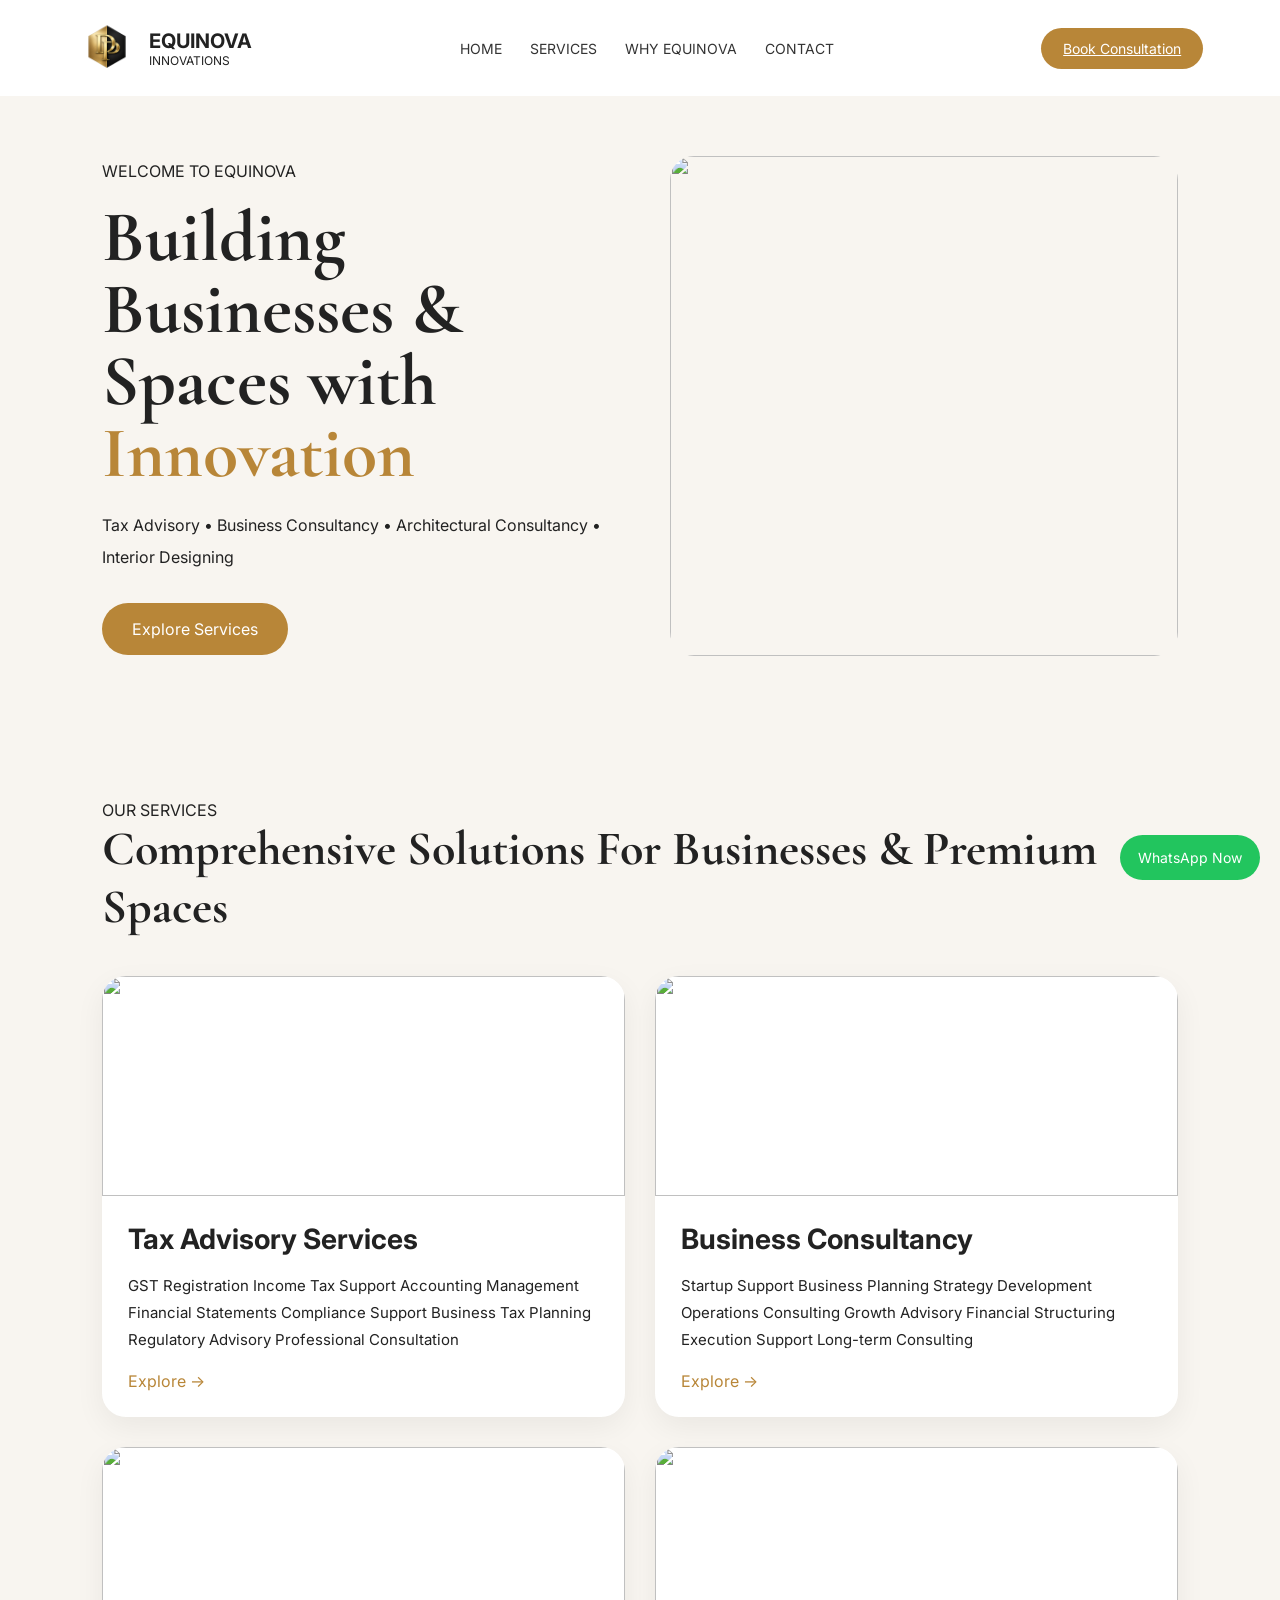
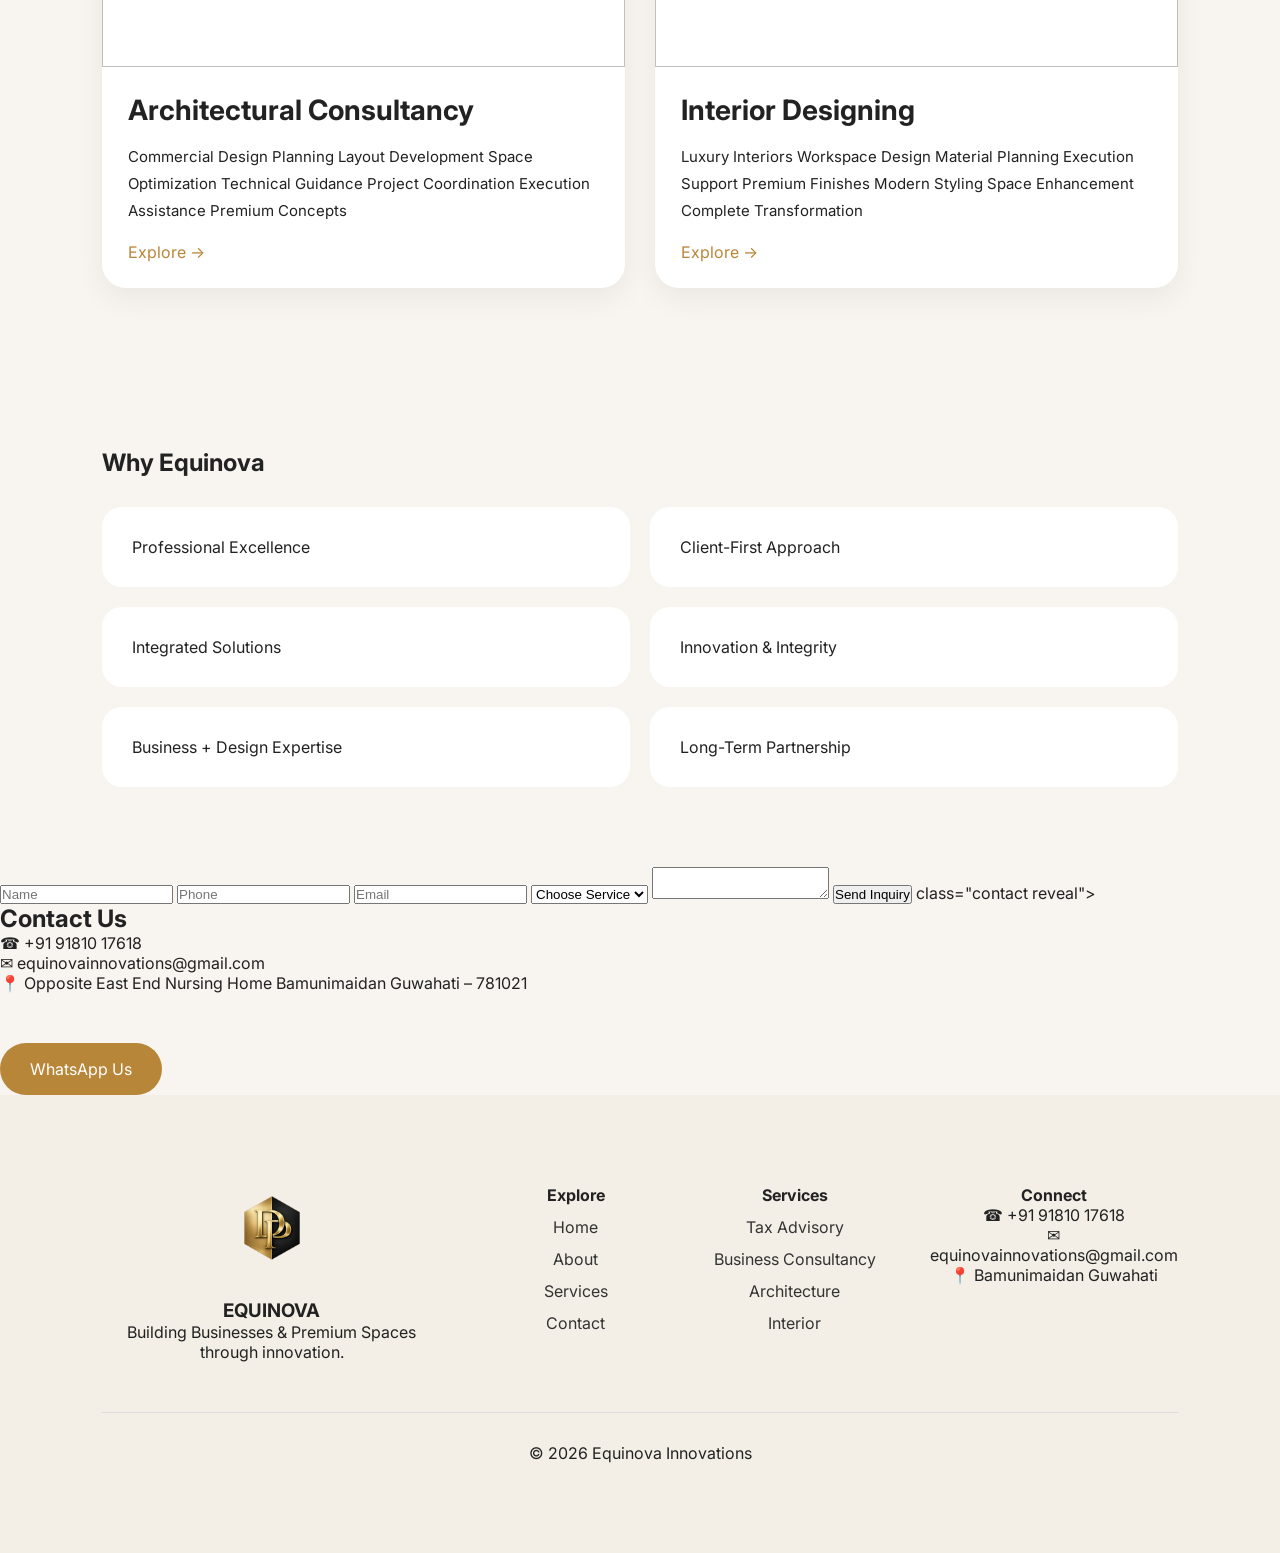
==== index.html @ a199165f "Update index.html" ====
<!DOCTYPE html>

<html lang="en">

<head>

<meta charset="UTF-8">

<meta
name="viewport"
content="width=device-width,initial-scale=1">

<title>
Equinova Innovations
</title>

<link
rel="stylesheet"
href="css/style.css">

<link
rel="stylesheet"
href="css/animations.css">

<link
href="https://fonts.googleapis.com/css2?family=Cormorant+Garamond:wght@500;700&family=Inter:wght@300;400;600&display=swap"
rel="stylesheet">

</head>

<body>



<header class="fade-down">

<div class="logo">

<img src="assets/logo.png">

<div>

<h2>

EQUINOVA

</h2>

<p>

INNOVATIONS

</p>

</div>

</div>



<nav>

<a href="#home">

HOME

</a>

<a href="#services">

SERVICES

</a>

<a href="#why">

WHY EQUINOVA

</a>

<a href="#contact">

CONTACT

</a>

</nav>



<a
href="#contact"
class="button">

Book Consultation

</a>

</header>





<section
id="home"
class="hero fade-up">

<div class="left">

<p>

WELCOME TO EQUINOVA

</p>

<h1>

Building Businesses

&

Spaces with

<span>

Innovation

</span>

</h1>


<div class="tags">

Tax Advisory •

Business Consultancy •

Architectural Consultancy •

Interior Designing

</div>



<a
href="#services"
class="hero-btn">

Explore Services

</a>

</div>




<div class="right">

<img
src=
"https://images.unsplash.com/photo-1497366754035-f200968a6e72?auto=format&fit=crop&w=1200&q=80">

</div>

</section>






<section
id="services"
class="services reveal">

<div class="title">

OUR SERVICES

</div>


<h2>

Comprehensive Solutions

For Businesses

& Premium Spaces

</h2>



<div class="grid">





<a
href="services/tax.html"
class="card">

<img
src=
"https://images.unsplash.com/photo-1554224155-6726b3ff858f?auto=format&fit=crop&w=1000&q=80">

<div class="content">

<h3>

Tax Advisory Services

</h3>

<p>

GST Registration

Income Tax Support

Accounting Management

Financial Statements

Compliance Support

Business Tax Planning

Regulatory Advisory

Professional Consultation

</p>

<span>

Explore →

</span>

</div>

</a>






<a
href="services/business.html"
class="card">

<img
src=
"https://images.unsplash.com/photo-1552664730-d307ca884978?auto=format&fit=crop&w=1000&q=80">

<div class="content">

<h3>

Business Consultancy

</h3>

<p>

Startup Support

Business Planning

Strategy Development

Operations Consulting

Growth Advisory

Financial Structuring

Execution Support

Long-term Consulting

</p>

<span>

Explore →

</span>

</div>

</a>






<a
href="services/architecture.html"
class="card">

<img
src=
"https://images.unsplash.com/photo-1511818966892-d7d671e672a2?auto=format&fit=crop&w=1000&q=80">

<div class="content">

<h3>

Architectural Consultancy

</h3>

<p>

Commercial Design

Planning

Layout Development

Space Optimization

Technical Guidance

Project Coordination

Execution Assistance

Premium Concepts

</p>

<span>

Explore →

</span>

</div>

</a>






<a
href="services/interior.html"
class="card">

<img
src=
"https://images.unsplash.com/photo-1505693416388-ac5ce068fe85?auto=format&fit=crop&w=1000&q=80">

<div class="content">

<h3>

Interior Designing

</h3>

<p>

Luxury Interiors

Workspace Design

Material Planning

Execution Support

Premium Finishes

Modern Styling

Space Enhancement

Complete Transformation

</p>

<span>

Explore →

</span>

</div>

</a>



</div>

</section>







<section
id="why"
class="why reveal">

<h2>

Why Equinova

</h2>


<div class="features">

<div>

Professional Excellence

</div>

<div>

Client-First Approach

</div>

<div>

Integrated Solutions

</div>

<div>

Innovation & Integrity

</div>

<div>

Business + Design Expertise

</div>

<div>

Long-Term Partnership

</div>

</div>

</section>








<section
id="contact"
  <form class="contact-form">

<input
placeholder="Name">

<input
placeholder="Phone">

<input
placeholder="Email">

<select>

<option>

Choose Service

</option>

<option>

Tax

</option>

<option>

Business

</option>

<option>

Architecture

</option>

<option>

Interior

</option>

</select>

<textarea
placeholder="Message">

</textarea>

<button>

Send Inquiry

</button>

</form>
class="contact reveal">

<h2>

Contact Us

</h2>


<p>

☎ +91 91810 17618

</p>

<p>

✉ equinovainnovations@gmail.com

</p>

<p>

📍 Opposite East End Nursing Home

Bamunimaidan

Guwahati – 781021

</p>


<br>


<a
href=
"https://wa.me/919181017618"
class="hero-btn">

WhatsApp Us

</a>

</section>







<a
href=
"https://wa.me/919181017618"

target="_blank"

class="whatsapp">

WhatsApp Now

</a>






<footer class="premium-footer">

<div class="footer-grid">

<div>

<img
src="assets/logo.png"
class="footer-logo">

<h3>

EQUINOVA

</h3>

<p>

Building Businesses &
Premium Spaces
through innovation.

</p>

</div>



<div>

<h4>

Explore

</h4>

<a href="index.html">

Home

</a>

<a href="about.html">

About

</a>

<a href="#services">

Services

</a>

<a href="#contact">

Contact

</a>

</div>



<div>

<h4>

Services

</h4>

<a href="services/tax.html">

Tax Advisory

</a>

<a href="services/business.html">

Business Consultancy

</a>

<a href="services/architecture.html">

Architecture

</a>

<a href="services/interior.html">

Interior

</a>

</div>



<div>

<h4>

Connect

</h4>

<p>

☎ +91 91810 17618

</p>

<p>

✉ equinovainnovations@gmail.com

</p>

<p>

📍 Bamunimaidan

Guwahati

</p>

</div>

</div>


<div class="copy">

© 2026 Equinova Innovations

</div>

</footer>



</body>

</html>
---- css/style.css ----
*{
margin:0;
padding:0;
box-sizing:border-box;
}

html{
scroll-behavior:smooth;
}

body{
font-family:Inter,sans-serif;
background:#f8f5f0;
color:#222;
overflow-x:hidden;
}



/* HEADER */

header{

display:flex;

justify-content:space-between;

align-items:center;

padding:18px 6%;

background:white;

position:sticky;

top:0;

z-index:999;

flex-wrap:wrap;

}


.logo{

display:flex;

align-items:center;

gap:12px;

}


.logo img{

width:60px;

height:60px;

object-fit:contain;

}


.logo h2{

font-size:20px;

}

.logo p{

font-size:12px;

}


nav{

display:flex;

gap:28px;

align-items:center;

flex-wrap:wrap;

}


nav a{

text-decoration:none;

color:#333;

font-size:14px;

}


.button{

padding:12px 22px;

border-radius:40px;

background:#b88638;

color:white;

font-size:14px;

}



/* HERO */

.hero{

display:grid;

grid-template-columns:
1fr 1fr;

gap:60px;

padding:60px 8%;

align-items:center;

}


.left h1{

font-family:
Cormorant Garamond;

font-size:72px;

line-height:1;

margin:20px 0;

}


.left span{

color:#b88638;

}


.tags{

line-height:2;

}


.hero-btn{

display:inline-block;

margin-top:30px;

padding:16px 30px;

background:#b88638;

color:white;

border-radius:40px;

text-decoration:none;

}


.right img{

width:100%;

height:500px;

object-fit:cover;

border-radius:24px;

}



/* SERVICES */

.services{

padding:80px 8%;

}


.services h2{

font-size:48px;

margin-bottom:40px;

font-family:
Cormorant Garamond;

}


.grid{

display:grid;

grid-template-columns:
repeat(2,1fr);

gap:30px;

}


.card{

background:white;

border-radius:24px;

overflow:hidden;

text-decoration:none;

color:#222;

box-shadow:
0 10px 30px
rgba(0,0,0,.06);

transition:.3s;

}


.card:hover{

transform:
translateY(-6px);

}


.card img{

width:100%;

height:220px;

object-fit:cover;

display:block;

}


.content{

padding:26px;

}


.content h3{

font-size:28px;

margin-bottom:16px;

}


.content p{

line-height:1.8;

font-size:15px;

}


.content span{

display:block;

margin-top:18px;

color:#b88638;

}



/* WHY */

.why{

padding:80px 8%;

}


.features{

display:grid;

grid-template-columns:
repeat(2,1fr);

gap:20px;

margin-top:30px;

}


.features div{

padding:30px;

background:white;

border-radius:20px;

}



/* CONTACT */

.contact{

padding:80px 8%;

text-align:center;

}


.contact h2{

margin-bottom:20px;

font-size:44px;

}


.contact p{

margin-top:14px;

}



/* WHATSAPP */

.whatsapp{

position:fixed;

right:20px;

bottom:20px;

background:#22c55e;

color:white;

padding:14px 18px;

border-radius:999px;

text-decoration:none;

font-size:14px;

z-index:999;

}



/* FOOTER */

footer{

padding:40px;

text-align:center;

}



/* MOBILE */

@media (max-width:900px){

header{

flex-direction:column;

gap:18px;

padding:20px;

}


nav{

justify-content:center;

gap:18px;

}


.hero{

grid-template-columns:1fr;

padding:40px 22px;

}


.left{

order:2;

text-align:center;

}


.right{

order:1;

}


.left h1{

font-size:48px;

}


.tags{

font-size:14px;

}


.right img{

height:260px;

border-radius:18px;

}


.services{

padding:60px 22px;

}


.services h2{

font-size:40px;

}


.grid{

grid-template-columns:1fr;

gap:22px;

}


.card img{

height:210px;

}


.content{

padding:22px;

}


.content h3{

font-size:24px;

}


.features{

grid-template-columns:1fr;

}


.contact{

padding:60px 22px;

}


.contact h2{

font-size:36px;

}


.whatsapp{

right:15px;

bottom:15px;

padding:12px 16px;

font-size:13px;

}

}



@media(max-width:480px){

.left h1{

font-size:40px;

}

.logo img{

width:52px;

height:52px;

}

nav{

font-size:12px;

gap:12px;

}

.button{

width:100%;

text-align:center;

}

}

/* FOOTER */

.premium-footer{

padding:90px 8%;

background:#f3eee6;

}

.footer-grid{

display:grid;

grid-template-columns:
2fr 1fr 1fr 1fr;

gap:50px;

}

.footer-grid a{

display:block;

margin:12px 0;

color:#333;

text-decoration:none;

}

.footer-logo{

width:90px;

margin-bottom:20px;

}

.copy{

margin-top:50px;

padding-top:30px;

border-top:
1px solid #ddd;

text-align:center;

}



@media(max-width:900px){

.footer-grid{

grid-template-columns:1fr;

}

}
---- css/animations.css ----
/* HERO FLOAT */

@keyframes float{

0%{
transform:
translateY(0);
}

50%{
transform:
translateY(-10px);
}

100%{
transform:
translateY(0);
}

}



/* FADE DOWN */

@keyframes fadeDown{

from{

opacity:0;

transform:
translateY(-30px);

}

to{

opacity:1;

transform:
none;

}

}


.fade-down{

animation:
fadeDown .8s ease;

}



/* FADE UP */

@keyframes fadeUp{

from{

opacity:0;

transform:
translateY(50px);

}

to{

opacity:1;

transform:
none;

}

}


.fade-up{

animation:
fadeUp 1s ease;

}



/* IMAGE MOTION */

.right img{

animation:
float 6s ease infinite;

}



/* SERVICE CARD */

.card{

transition:
.45s;

}


.card:hover{

transform:
translateY(-10px);

box-shadow:
0 25px 60px
rgba(0,0,0,.12);

}



/* BUTTON */

.button,
.hero-btn{

transition:
.35s;

}


.button:hover,
.hero-btn:hover{

transform:
translateY(-3px);

}



/* REVEAL */

.reveal{

opacity:0;

transform:
translateY(60px);

animation:
show 1s forwards;

}


@keyframes show{

to{

opacity:1;

transform:none;

}

}



/* WHATSAPP */

.whatsapp{

animation:
pulse 2s infinite;

}


@keyframes pulse{

0%{

box-shadow:
0 0 0 0
rgba(34,197,94,.6);

}

70%{

box-shadow:
0 0 0 20px
rgba(34,197,94,0);

}

100%{

box-shadow:
0 0 0 0
rgba(34,197,94,0);

}

}



/* FEATURE BOX */

.features div{

transition:.4s;

}


.features div:hover{

transform:
translateY(-8px);

}



/* MOBILE */

@media(max-width:900px){

.right img{

animation:none;

}

}
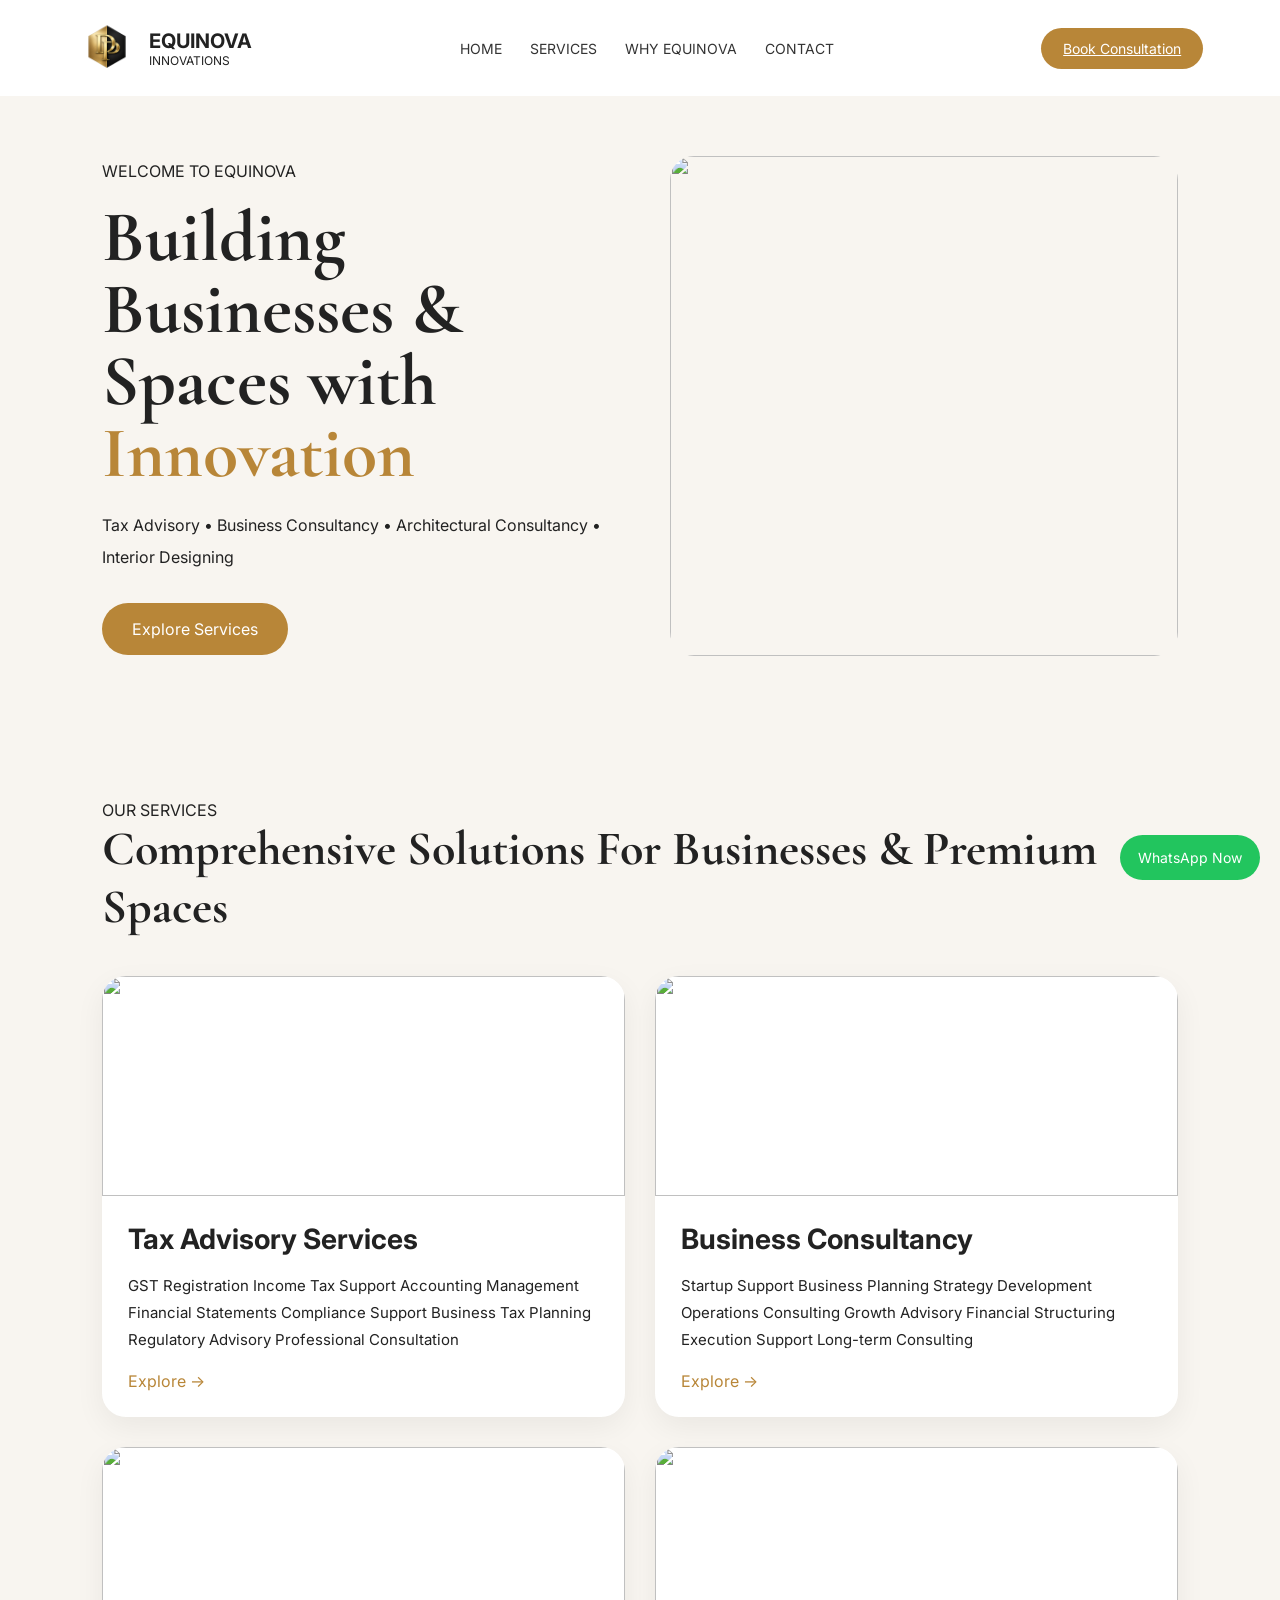
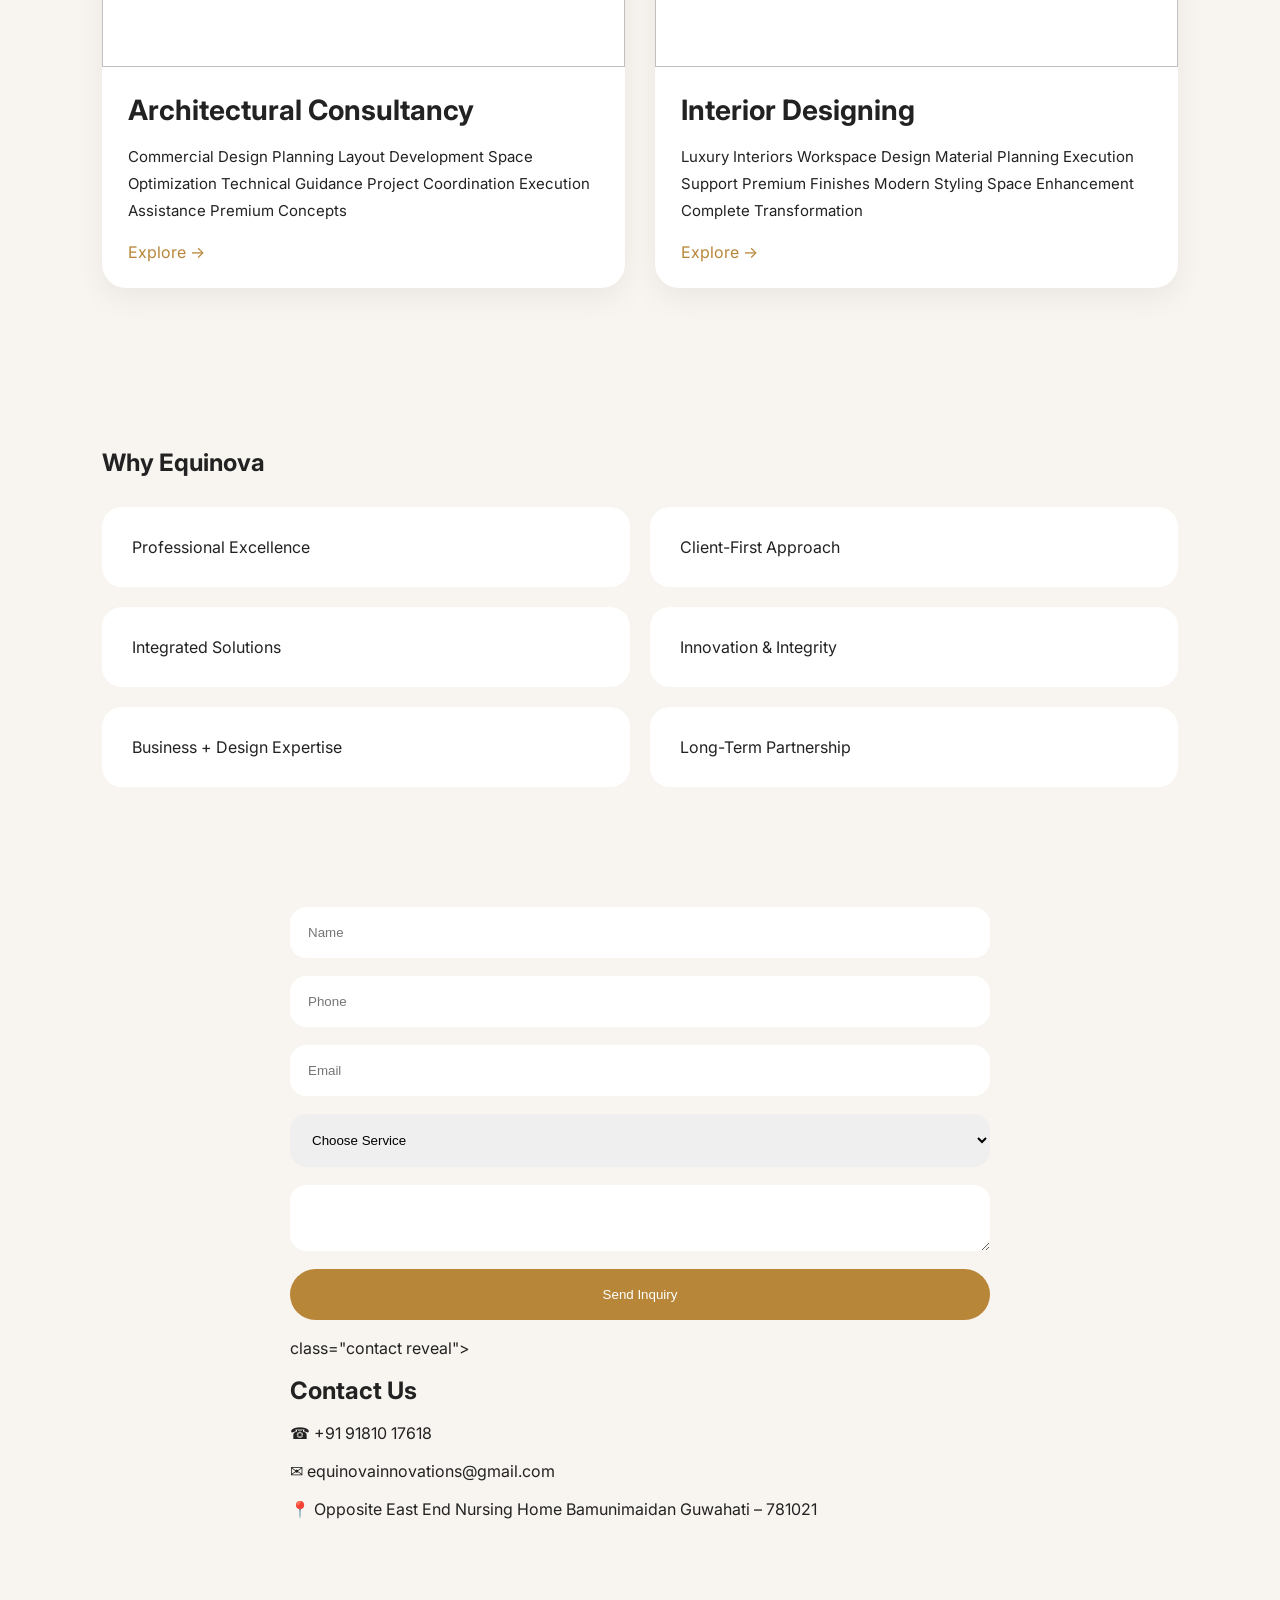
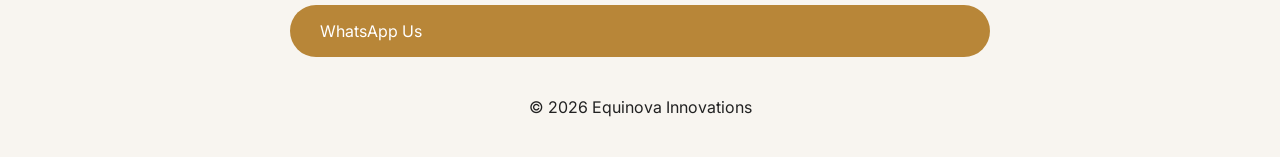
==== commit 606dc66e: "Update index.html" ====
--- a/index.html
+++ b/index.html
@@ -600,150 +600,13 @@
 
 
 
-
-<footer class="premium-footer">
-
-<div class="footer-grid">
-
-<div>
-
-<img
-src="assets/logo.png"
-class="footer-logo">
-
-<h3>
-
-EQUINOVA
-
-</h3>
-
-<p>
-
-Building Businesses &
-Premium Spaces
-through innovation.
-
-</p>
-
-</div>
-
-
-
-<div>
-
-<h4>
-
-Explore
-
-</h4>
-
-<a href="index.html">
-
-Home
-
-</a>
-
-<a href="about.html">
-
-About
-
-</a>
-
-<a href="#services">
-
-Services
-
-</a>
-
-<a href="#contact">
-
-Contact
-
-</a>
-
-</div>
-
-
-
-<div>
-
-<h4>
-
-Services
-
-</h4>
-
-<a href="services/tax.html">
-
-Tax Advisory
-
-</a>
-
-<a href="services/business.html">
-
-Business Consultancy
-
-</a>
-
-<a href="services/architecture.html">
-
-Architecture
-
-</a>
-
-<a href="services/interior.html">
-
-Interior
-
-</a>
-
-</div>
-
-
-
-<div>
-
-<h4>
-
-Connect
-
-</h4>
-
-<p>
-
-☎ +91 91810 17618
-
-</p>
-
-<p>
-
-✉ equinovainnovations@gmail.com
-
-</p>
-
-<p>
-
-📍 Bamunimaidan
-
-Guwahati
-
-</p>
-
-</div>
-
-</div>
-
-
-<div class="copy">
+<footer>
 
 © 2026 Equinova Innovations
 
-</div>
-
 </footer>
 
 
-
 </body>
 
 </html>
--- a/css/style.css
+++ b/css/style.css
@@ -663,3 +663,42 @@
 }
 
 }
+.contact-form{
+
+max-width:700px;
+
+margin:auto;
+
+display:grid;
+
+gap:18px;
+
+margin-top:40px;
+
+}
+
+.contact-form input,
+.contact-form select,
+.contact-form textarea{
+
+padding:18px;
+
+border:none;
+
+border-radius:16px;
+
+}
+
+.contact-form button{
+
+padding:18px;
+
+background:#b88638;
+
+color:white;
+
+border:none;
+
+border-radius:40px;
+
+}
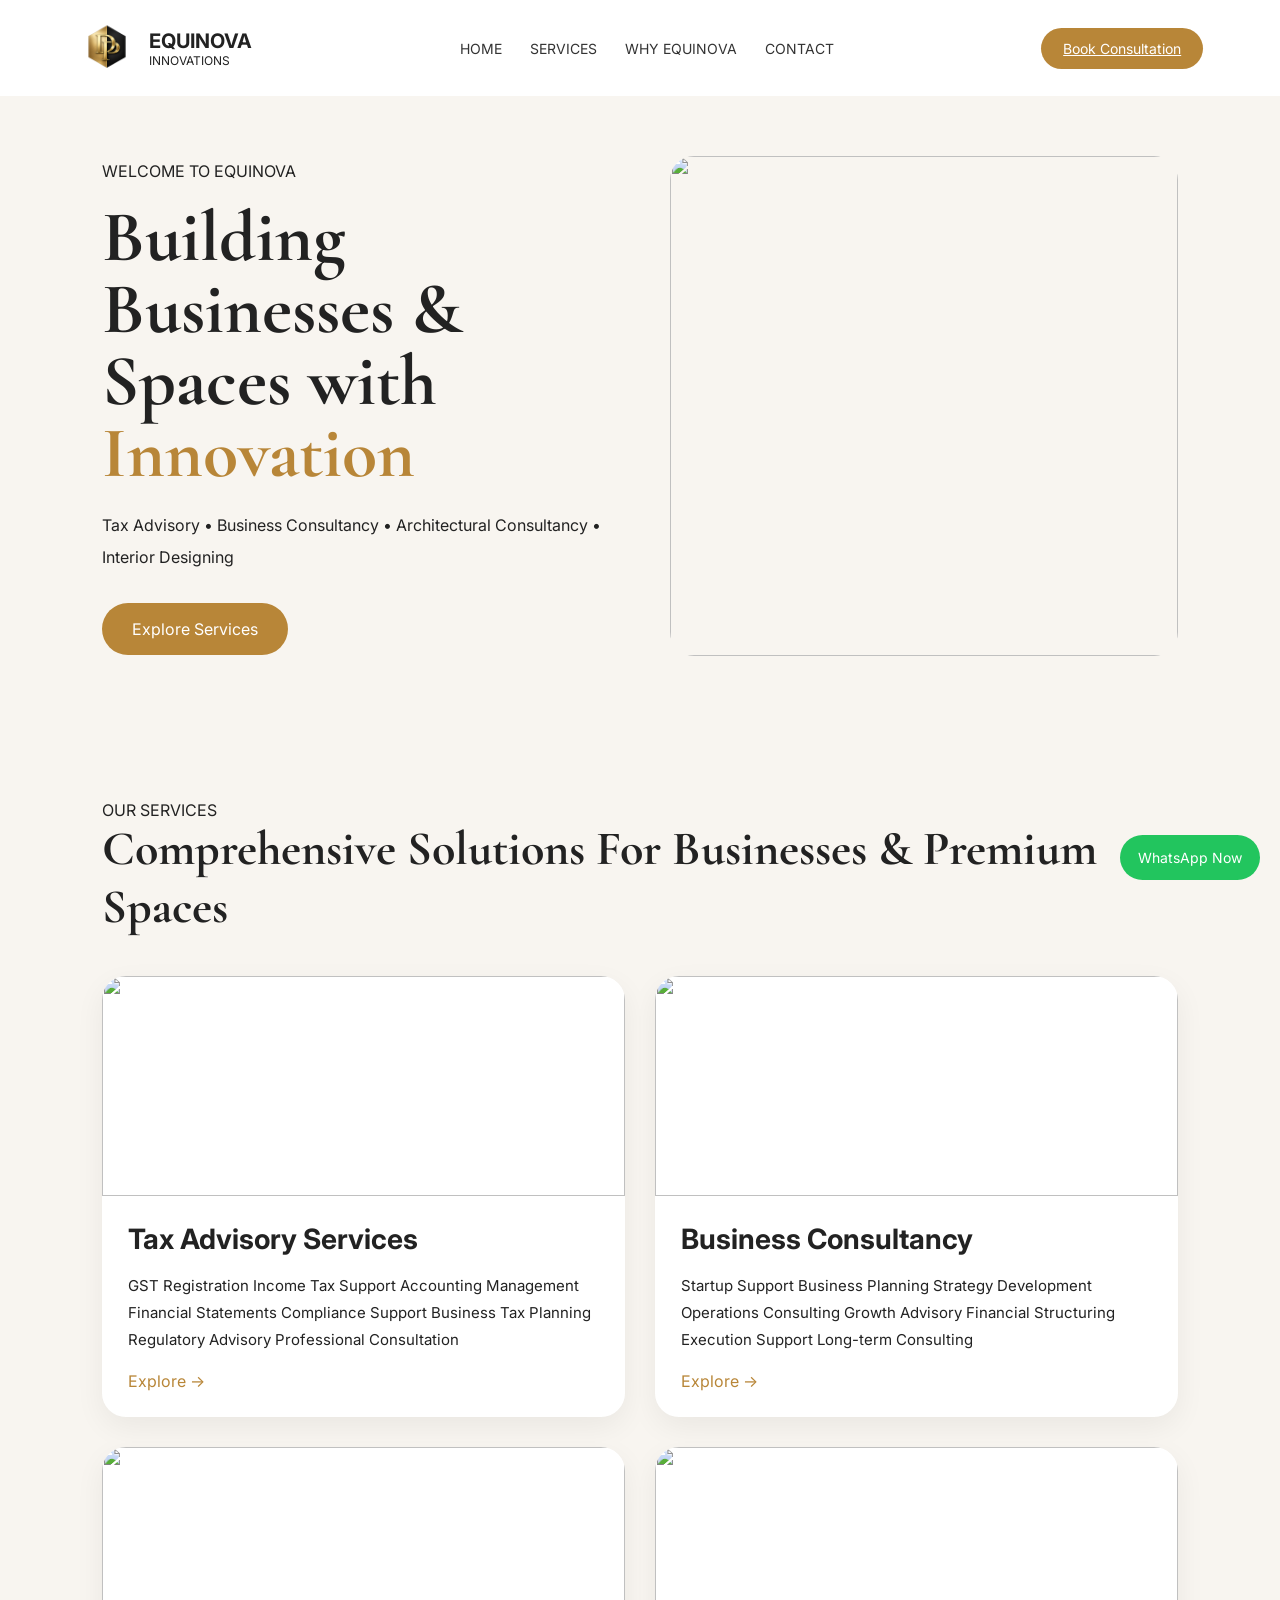
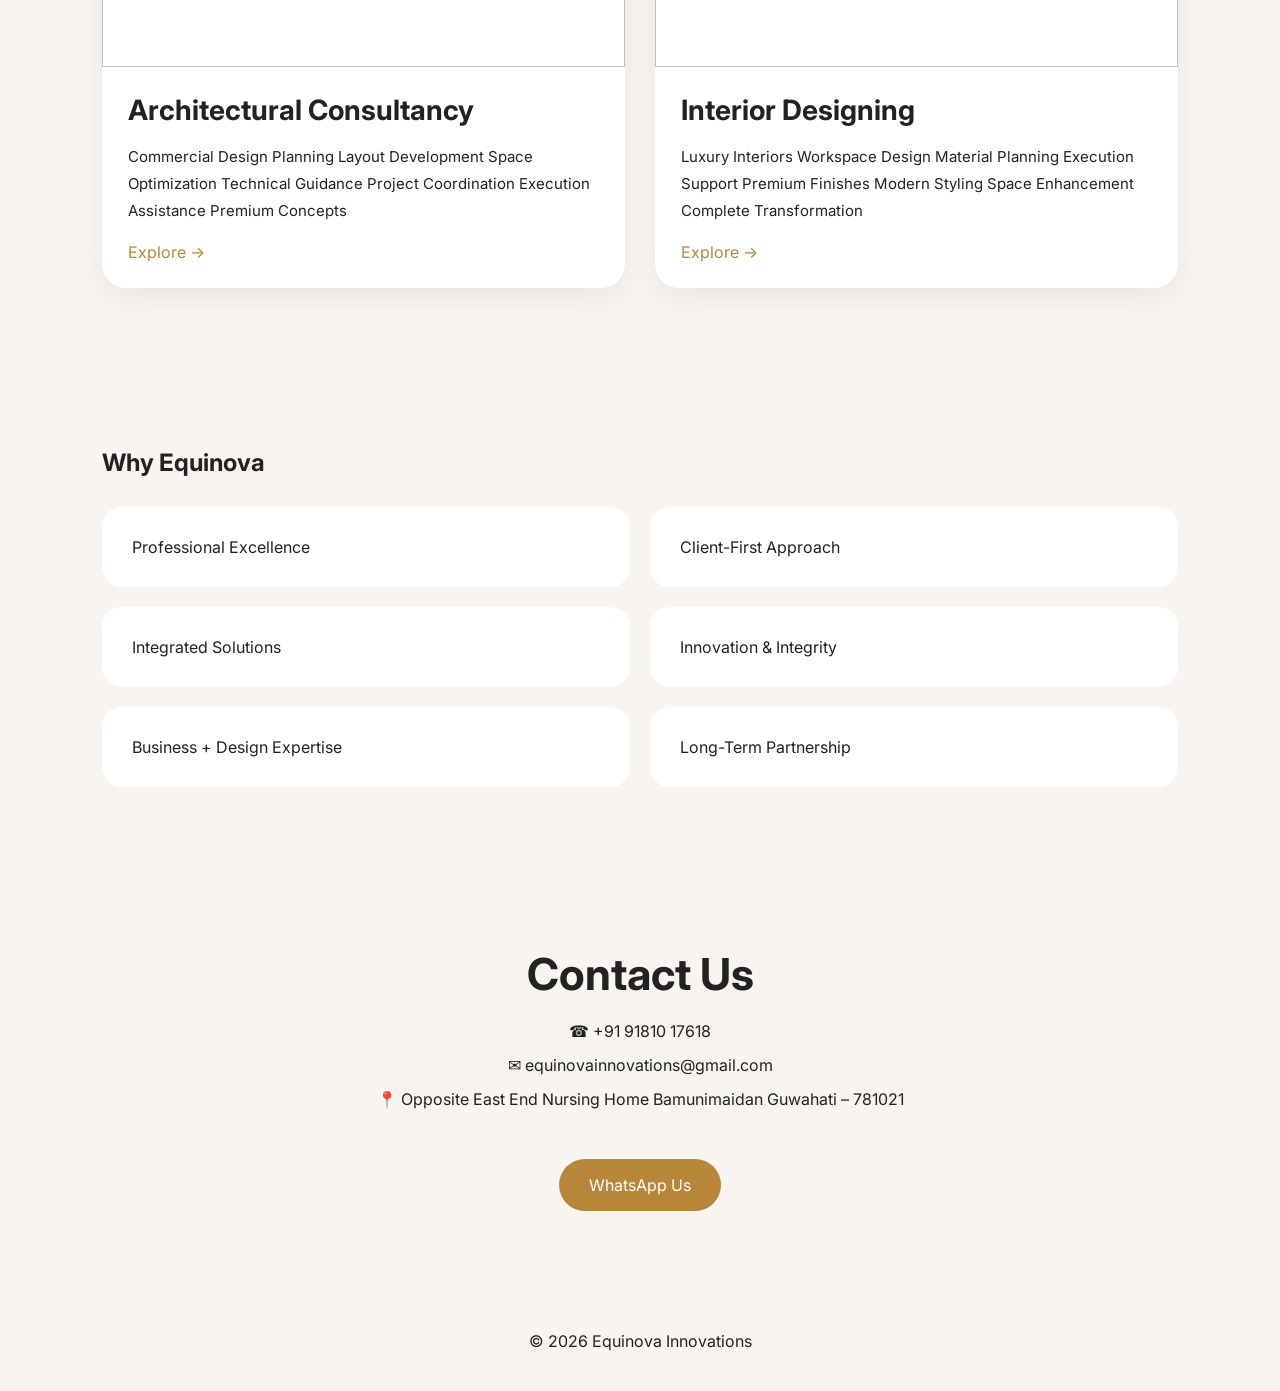
==== commit cadb66ad: "Update index.html" ====
--- a/index.html
+++ b/index.html
@@ -473,66 +473,7 @@
 
 
 
-<section
-id="contact"
-  <form class="contact-form">
-
-<input
-placeholder="Name">
-
-<input
-placeholder="Phone">
-
-<input
-placeholder="Email">
-
-<select>
-
-<option>
-
-Choose Service
-
-</option>
-
-<option>
-
-Tax
-
-</option>
-
-<option>
-
-Business
-
-</option>
-
-<option>
-
-Architecture
-
-</option>
-
-<option>
-
-Interior
-
-</option>
-
-</select>
-
-<textarea
-placeholder="Message">
-
-</textarea>
-
-<button>
-
-Send Inquiry
-
-</button>
-
-</form>
-class="contact reveal">
+<section id="contact" class="contact reveal">
 
 <h2>
 
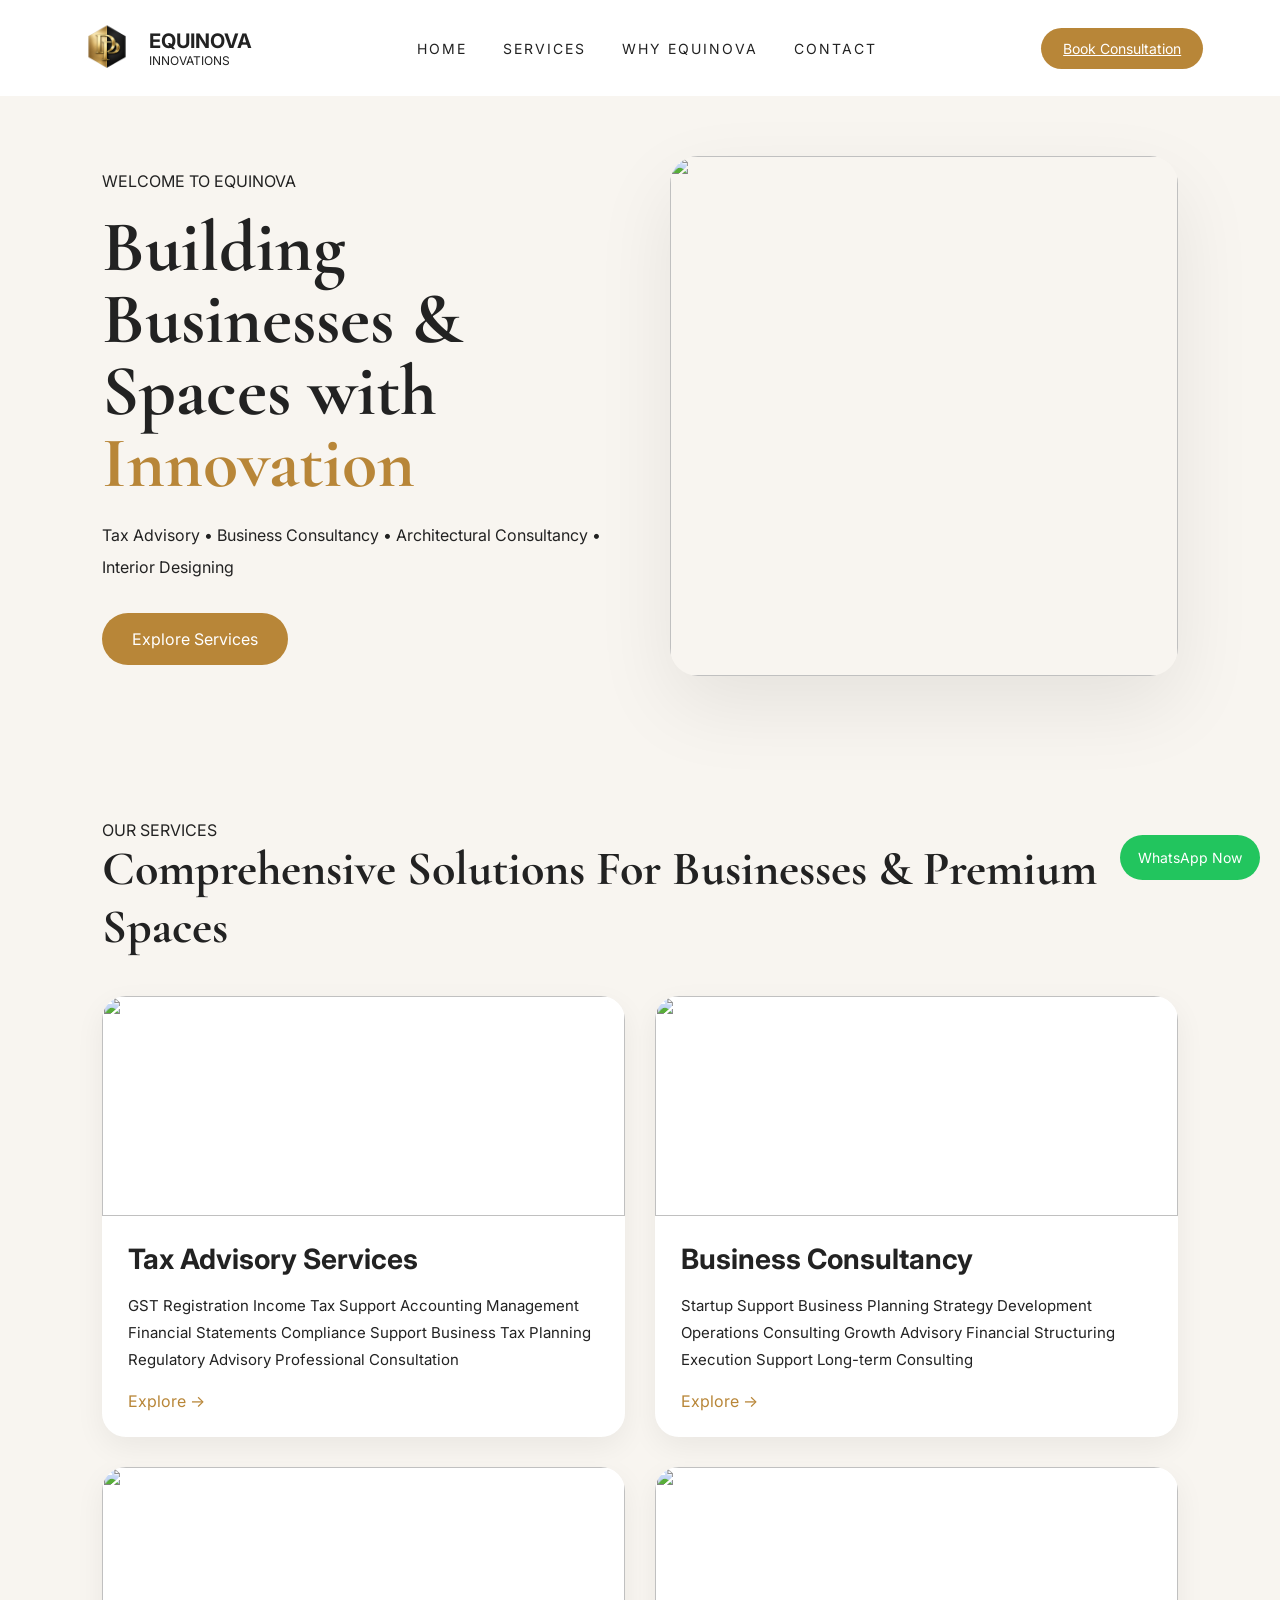
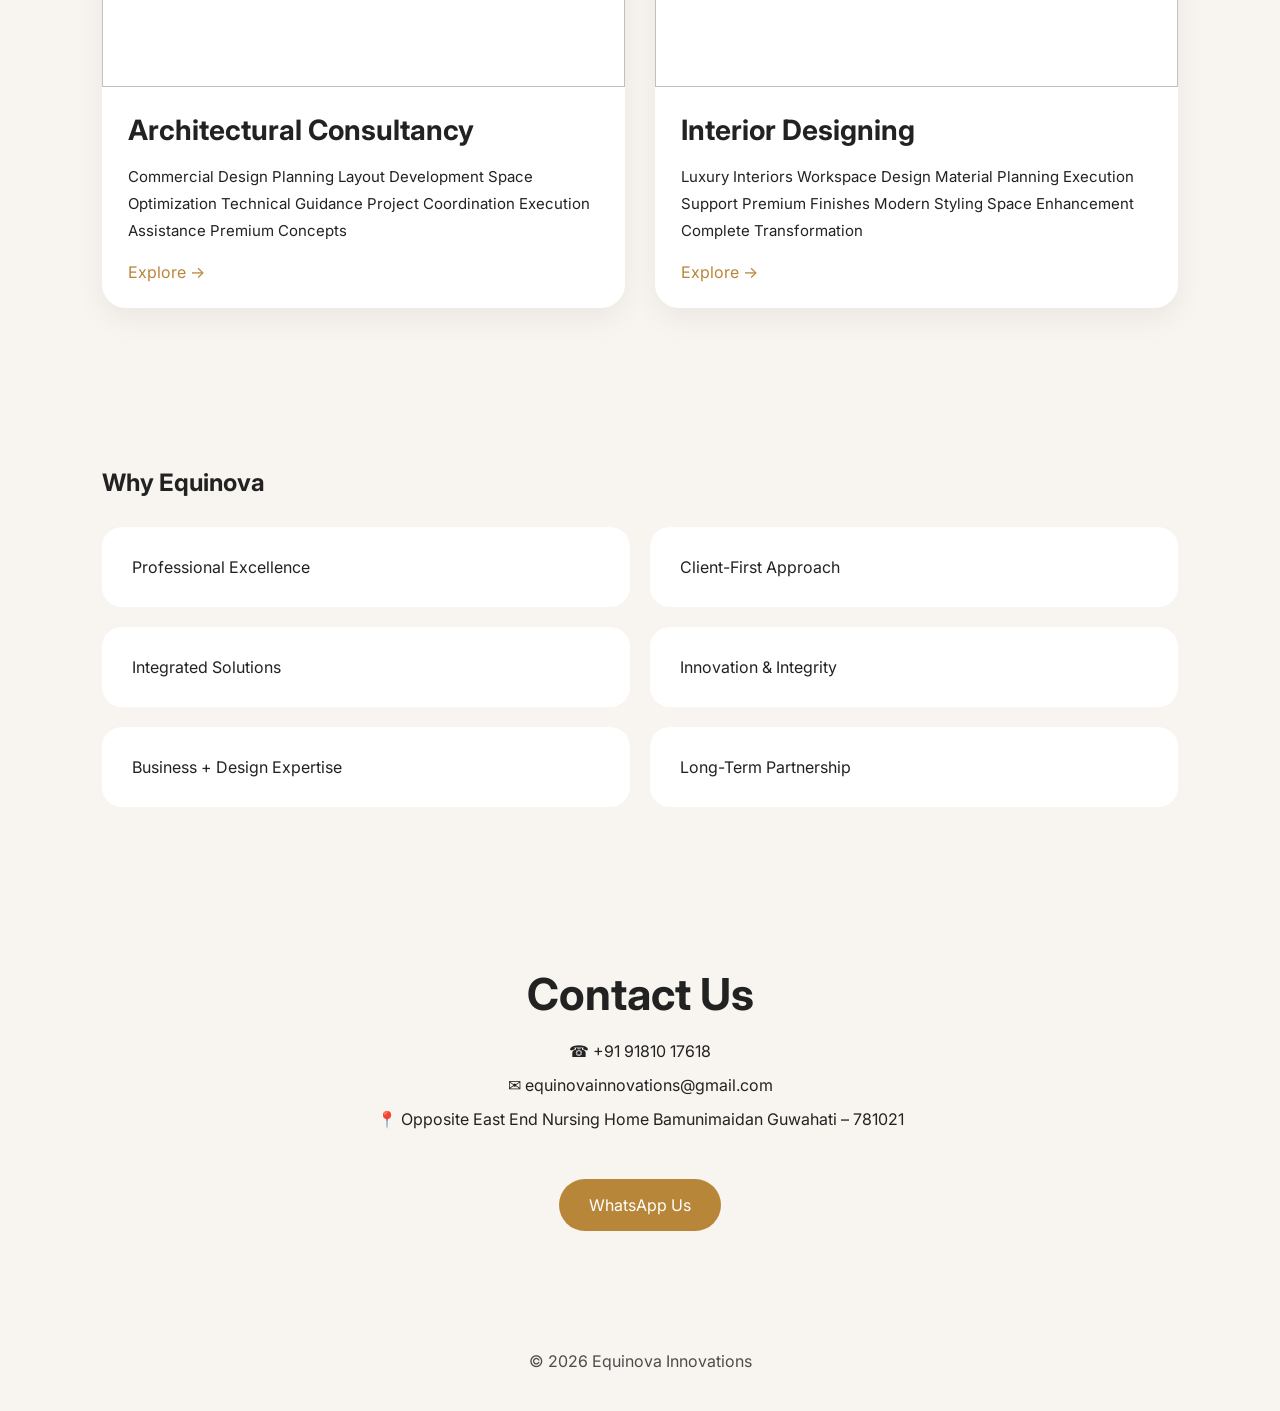
==== commit 4ad0c470: "Update index.html" ====
--- a/index.html
+++ b/index.html
@@ -58,34 +58,25 @@
 
 
 
-<nav>
+<nav class="premium-nav">
 
 <a href="#home">
-
-HOME
-
+<span>HOME</span>
 </a>
 
 <a href="#services">
-
-SERVICES
-
+<span>SERVICES</span>
 </a>
 
 <a href="#why">
-
-WHY EQUINOVA
-
+<span>WHY EQUINOVA</span>
 </a>
 
 <a href="#contact">
-
-CONTACT
-
+<span>CONTACT</span>
 </a>
 
 </nav>
-
 
 
 <a
@@ -548,6 +539,8 @@
 </footer>
 
 
+<script src="app.js"></script>
+
 </body>
 
 </html>
--- a/css/style.css
+++ b/css/style.css
@@ -186,11 +186,24 @@
 
 width:100%;
 
-height:500px;
+height:520px;
 
 object-fit:cover;
 
-border-radius:24px;
+border-radius:28px;
+
+box-shadow:
+0 30px 80px
+rgba(0,0,0,.08);
+
+transition:1s;
+
+}
+
+.right img:hover{
+
+transform:
+scale(1.02);
 
 }
 
@@ -600,46 +613,6 @@
 
 /* FOOTER */
 
-.premium-footer{
-
-padding:90px 8%;
-
-background:#f3eee6;
-
-}
-
-.footer-grid{
-
-display:grid;
-
-grid-template-columns:
-2fr 1fr 1fr 1fr;
-
-gap:50px;
-
-}
-
-.footer-grid a{
-
-display:block;
-
-margin:12px 0;
-
-color:#333;
-
-text-decoration:none;
-
-}
-
-.footer-logo{
-
-width:90px;
-
-margin-bottom:20px;
-
-}
-
-.copy{
 
 margin-top:50px;
 
@@ -677,28 +650,16 @@
 
 }
 
-.contact-form input,
-.contact-form select,
-.contact-form textarea{
+
 
 padding:18px;
 
+background:#b88638;
+
+color:white;
+
 border:none;
 
-border-radius:16px;
-
-}
-
-.contact-form button{
-
-padding:18px;
-
-background:#b88638;
-
-color:white;
-
-border:none;
-
 border-radius:40px;
 
 }
--- a/css/animations.css
+++ b/css/animations.css
@@ -242,3 +242,275 @@
 }
 
 }
+/* ===================== */
+/* PREMIUM NAVIGATION */
+/* ===================== */
+
+.premium-nav{
+
+display:flex;
+
+gap:36px;
+
+align-items:center;
+
+flex-wrap:wrap;
+
+}
+
+.premium-nav a{
+
+text-decoration:none;
+
+position:relative;
+
+overflow:hidden;
+
+padding:8px 0;
+
+}
+
+.premium-nav span{
+
+display:inline-block;
+
+color:#222;
+
+font-size:14px;
+
+letter-spacing:2px;
+
+transition:
+transform .35s,
+color .35s;
+
+}
+
+
+
+.premium-nav a:hover span{
+
+transform:
+translateY(-3px)
+scale(1.08);
+
+color:#b88638;
+
+}
+
+
+
+.premium-nav a::after{
+
+content:"";
+
+position:absolute;
+
+left:0;
+
+bottom:0;
+
+width:0;
+
+height:2px;
+
+background:#b88638;
+
+transition:.4s;
+
+}
+
+
+
+.premium-nav a:hover::after{
+
+width:100%;
+
+}
+
+
+
+/* CLICK FEEL */
+
+.premium-nav a:active span{
+
+transform:
+scale(.92);
+
+}
+
+
+
+/* ===================== */
+/* HEADER PREMIUM */
+/* ===================== */
+
+header{
+
+backdrop-filter:
+blur(12px);
+
+transition:.4s;
+
+}
+
+
+
+header:hover{
+
+transform:
+translateY(2px);
+
+}
+
+
+
+/* ===================== */
+/* SERVICE HOVER */
+/* ===================== */
+
+.card{
+
+overflow:hidden;
+
+}
+
+
+
+.card img{
+
+transition:
+transform .9s;
+
+}
+
+
+
+.card:hover img{
+
+transform:
+scale(1.06);
+
+}
+
+
+
+.card:hover h3{
+
+letter-spacing:1px;
+
+}
+
+
+
+/* ===================== */
+/* HERO TEXT */
+/* ===================== */
+
+.left h1{
+
+animation:
+titleFloat 4s ease infinite;
+
+}
+
+
+
+@keyframes titleFloat{
+
+0%{
+
+transform:
+translateY(0);
+
+}
+
+50%{
+
+transform:
+translateY(-4px);
+
+}
+
+100%{
+
+transform:
+translateY(0);
+
+}
+
+}
+
+
+
+/* ===================== */
+/* SECTION REVEAL */
+/* ===================== */
+
+.services,
+.why,
+.contact{
+
+transition:
+1s;
+
+}
+
+
+
+.services:hover,
+.why:hover,
+.contact:hover{
+
+transform:
+translateY(-4px);
+
+}
+
+
+
+/* ===================== */
+/* FOOTER */
+/* ===================== */
+
+footer{
+
+opacity:.8;
+
+transition:.4s;
+
+}
+
+
+
+footer:hover{
+
+opacity:1;
+
+letter-spacing:1px;
+
+}
+
+
+
+/* ===================== */
+/* MOBILE */
+/* ===================== */
+
+@media(max-width:900px){
+
+.premium-nav{
+
+justify-content:center;
+
+gap:18px;
+
+}
+
+.premium-nav span{
+
+font-size:12px;
+
+}
+
+}
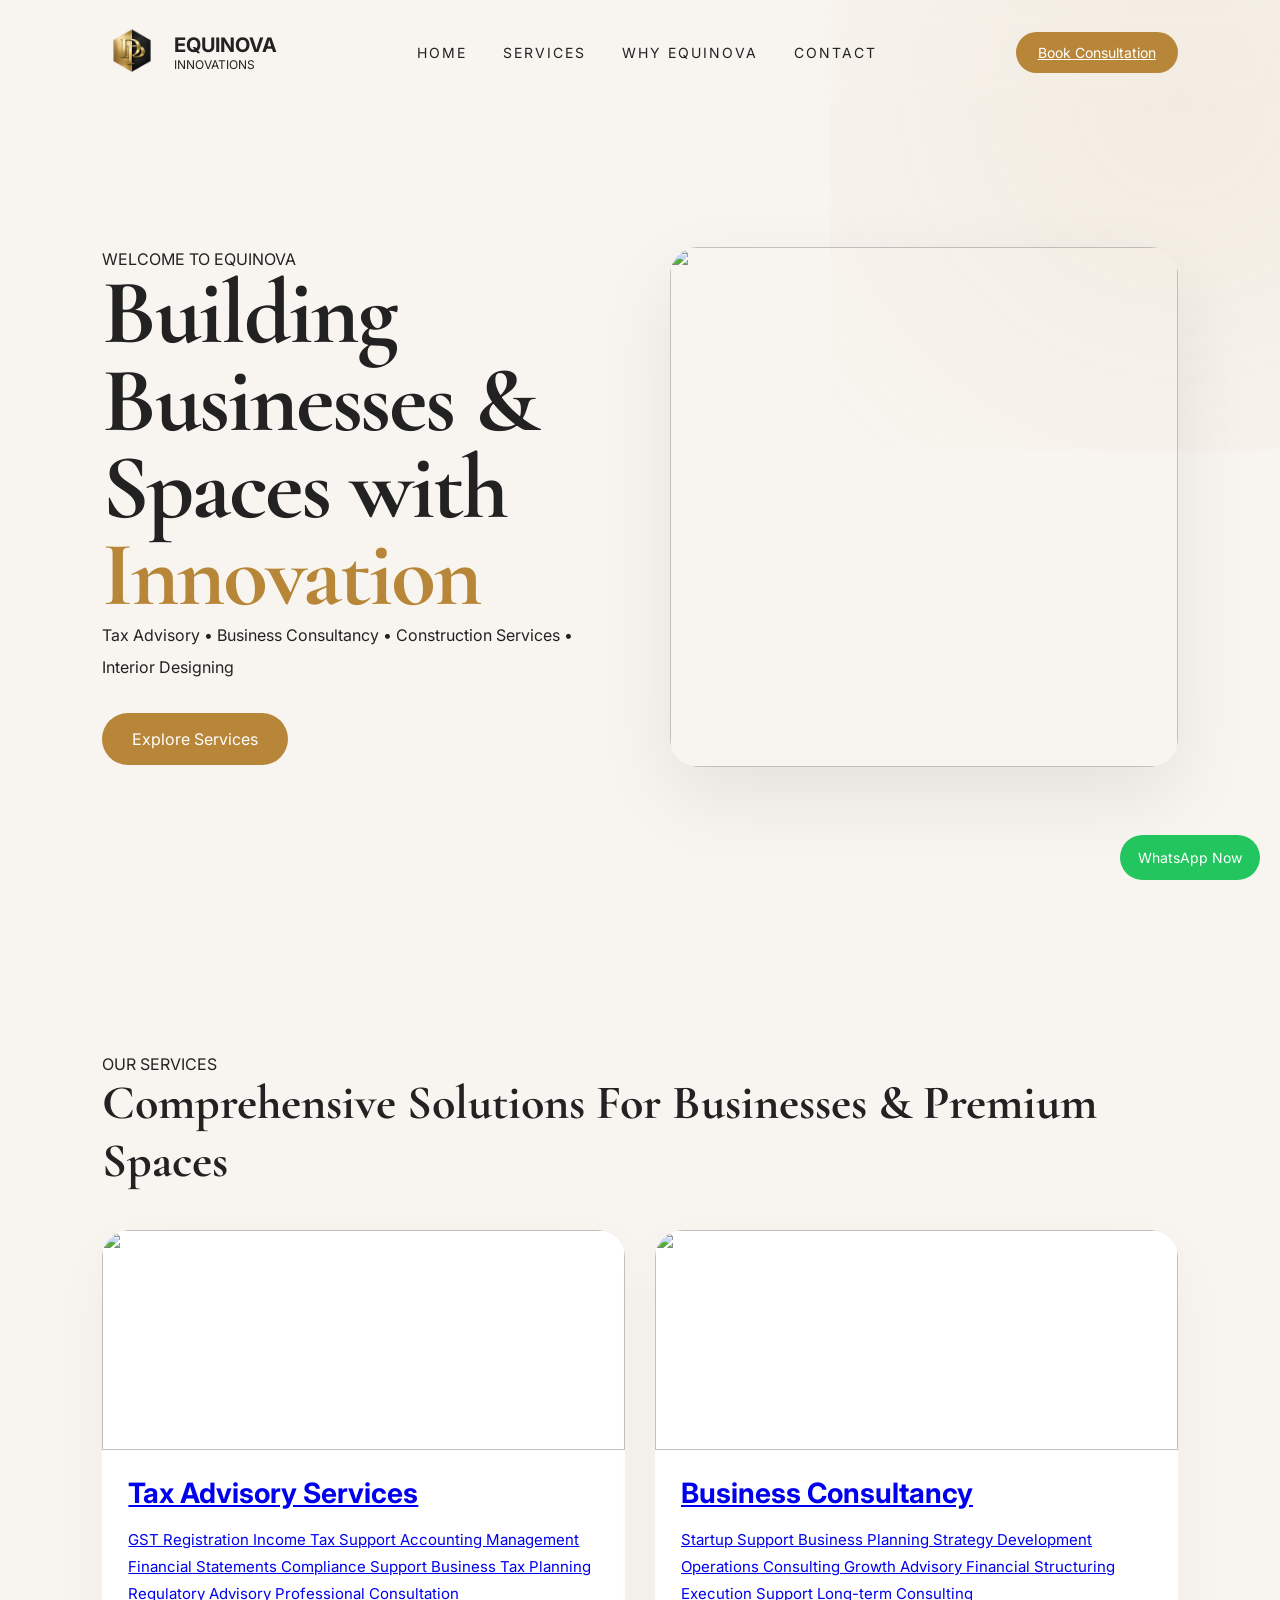
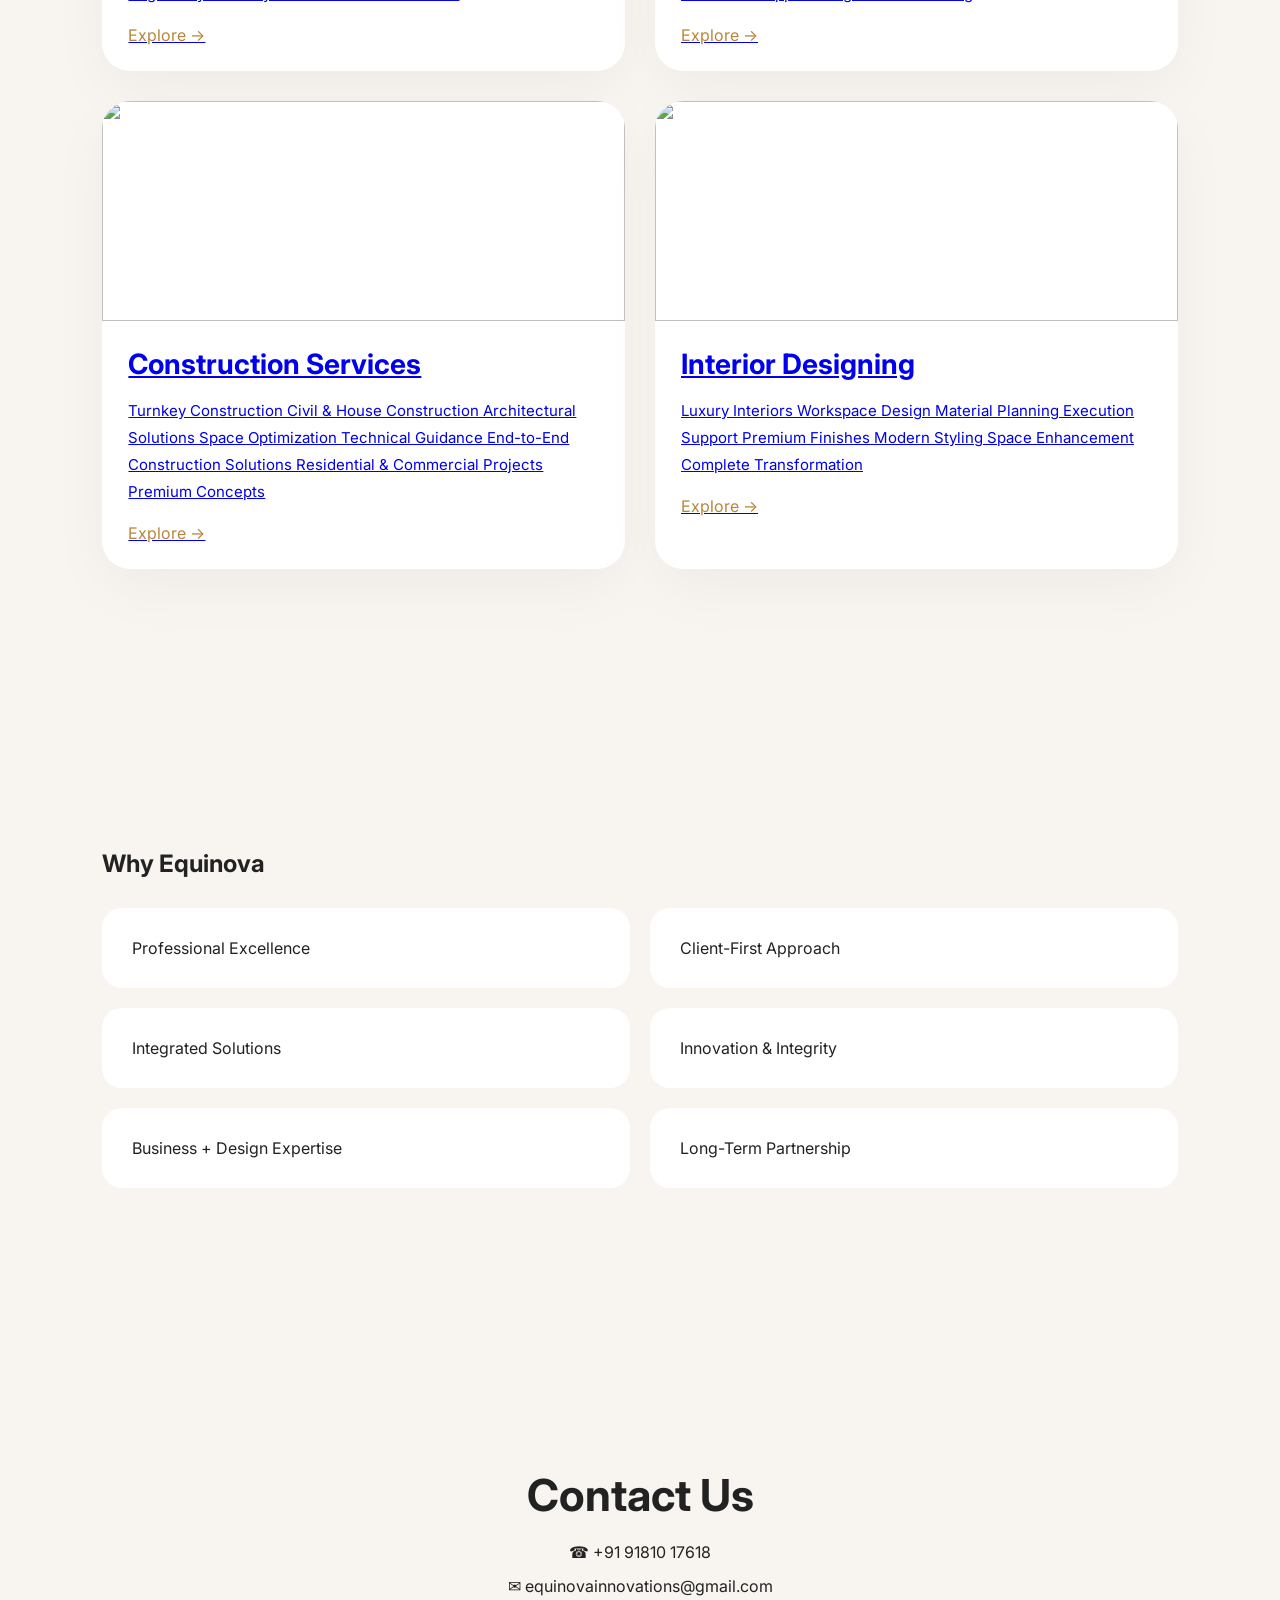
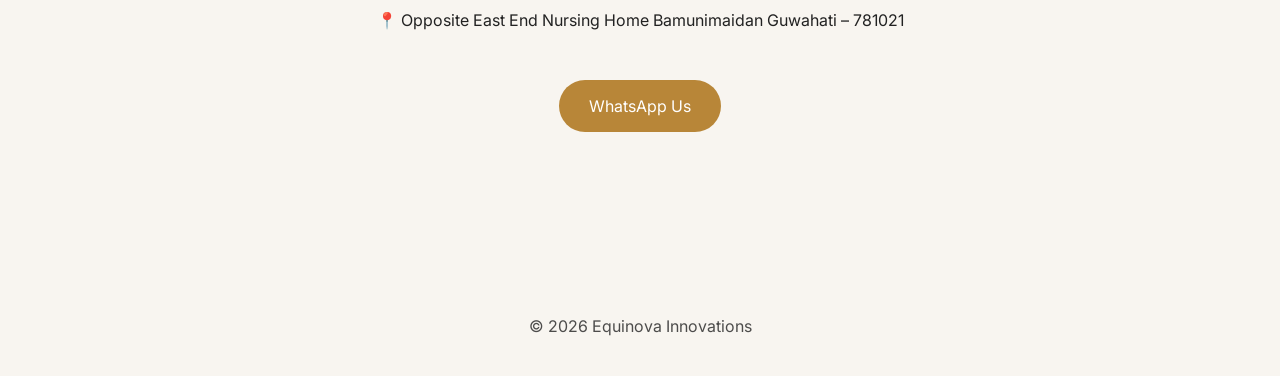
==== commit f270e9db: "Update index.html" ====
--- a/index.html
+++ b/index.html
@@ -128,7 +128,7 @@
 
 Business Consultancy •
 
-Architectural Consultancy •
+Construction Services •
 
 Interior Designing
 
@@ -307,25 +307,25 @@
 
 <h3>
 
-Architectural Consultancy
+Construction Services
 
 </h3>
 
 <p>
 
-Commercial Design
-
-Planning
-
-Layout Development
+Turnkey Construction
+
+Civil & House Construction
+
+Architectural Solutions
 
 Space Optimization
 
 Technical Guidance
 
-Project Coordination
-
-Execution Assistance
+End-to-End Construction Solutions
+
+Residential & Commercial Projects
 
 Premium Concepts
 
--- a/css/style.css
+++ b/css/style.css
@@ -1,3 +1,9 @@
+html{
+
+scroll-behavior:smooth;
+
+}
+
 *{
 margin:0;
 padding:0;
@@ -9,6 +15,7 @@
 }
 
 body{
+cursor:default;
 font-family:Inter,sans-serif;
 background:#f8f5f0;
 color:#222;
@@ -27,69 +34,65 @@
 
 align-items:center;
 
-padding:18px 6%;
-
-background:white;
-
-position:sticky;
-
-top:0;
-
-z-index:999;
+padding:22px 8%;
+
+background:transparent;
+
+border:none;
+
+width:100%;
+
+transition:.4s;
+
+}
+.logo{
+
+display:flex;
+
+align-items:center;
+
+gap:12px;
+
+}
+
+
+.logo img{
+
+width:60px;
+
+height:60px;
+
+object-fit:contain;
+
+}
+
+
+.logo h2{
+
+font-size:20px;
+
+}
+
+.logo p{
+
+font-size:12px;
+
+}
+
+
+nav{
+
+display:flex;
+
+gap:28px;
+
+align-items:center;
 
 flex-wrap:wrap;
 
 }
 
 
-.logo{
-
-display:flex;
-
-align-items:center;
-
-gap:12px;
-
-}
-
-
-.logo img{
-
-width:60px;
-
-height:60px;
-
-object-fit:contain;
-
-}
-
-
-.logo h2{
-
-font-size:20px;
-
-}
-
-.logo p{
-
-font-size:12px;
-
-}
-
-
-nav{
-
-display:flex;
-
-gap:28px;
-
-align-items:center;
-
-flex-wrap:wrap;
-
-}
-
-
 nav a{
 
 text-decoration:none;
@@ -120,6 +123,8 @@
 /* HERO */
 
 .hero{
+
+min-height:90vh;
 
 display:grid;
 
@@ -140,11 +145,14 @@
 font-family:
 Cormorant Garamond;
 
-font-size:72px;
-
-line-height:1;
-
-margin:20px 0;
+font-size:
+clamp(54px,8vw,92px);
+
+line-height:.95;
+
+letter-spacing:-2px;
+
+font-weight:700;
 
 }
 
@@ -213,7 +221,7 @@
 
 .services{
 
-padding:80px 8%;
+padding:140px 8%;
 
 }
 
@@ -244,21 +252,17 @@
 
 .card{
 
+border-radius:28px;
+
+overflow:hidden;
+
 background:white;
 
-border-radius:24px;
-
-overflow:hidden;
-
-text-decoration:none;
-
-color:#222;
-
 box-shadow:
-0 10px 30px
-rgba(0,0,0,.06);
-
-transition:.3s;
+0 20px 60px
+rgba(0,0,0,.04);
+
+transition:.6s;
 
 }
 
@@ -266,7 +270,7 @@
 .card:hover{
 
 transform:
-translateY(-6px);
+translateY(-12px);
 
 }
 
@@ -325,7 +329,7 @@
 
 .why{
 
-padding:80px 8%;
+padding:140px 8%;
 
 }
 
@@ -360,7 +364,7 @@
 
 .contact{
 
-padding:80px 8%;
+padding:140px 8%;
 
 text-align:center;
 
@@ -663,3 +667,32 @@
 border-radius:40px;
 
 }
+
+.services,
+.why,
+.contact{
+
+opacity:.95;
+
+transition:1s;
+
+}
+
+body::after{
+
+content:"";
+
+position:fixed;
+
+inset:0;
+
+background-image:
+url("https://grainy-gradients.vercel.app/noise.svg");
+
+opacity:.035;
+
+pointer-events:none;
+
+z-index:9999;
+
+}
--- a/css/animations.css
+++ b/css/animations.css
@@ -125,20 +125,48 @@
 
 /* BUTTON */
 
-.button,
-.hero-btn{
+/* ===================== */
+/* PREMIUM BUTTON MOTION */
+/* ===================== */
+
+.hero-btn,
+.button{
+
+position:relative;
+
+overflow:hidden;
 
 transition:
-.35s;
-
-}
-
-
-.button:hover,
-.hero-btn:hover{
-
-transform:
-translateY(-3px);
+transform .45s ease,
+letter-spacing .45s ease,
+box-shadow .45s ease;
+
+}
+
+
+
+.hero-btn:hover,
+.button:hover{
+
+transform:
+translateY(-4px);
+
+letter-spacing:1px;
+
+box-shadow:
+0 18px 40px
+rgba(184,134,56,.22);
+
+}
+
+
+
+.hero-btn:active,
+.button:active{
+
+transform:
+translateY(1px)
+scale(.98);
 
 }
 
@@ -514,3 +542,122 @@
 }
 
 }
+
+body::before{
+
+content:"";
+
+position:fixed;
+
+width:700px;
+
+height:700px;
+
+top:-250px;
+
+right:-250px;
+
+background:
+
+radial-gradient(
+circle,
+
+rgba(184,134,56,.08),
+
+transparent
+
+);
+
+pointer-events:none;
+
+animation:
+float 16s ease infinite;
+
+}
+
+/* TEXT APPEAR */
+
+.left p,
+.tags,
+.content p{
+
+animation:
+softFade 1.6s ease;
+
+}
+
+
+@keyframes softFade{
+
+from{
+
+opacity:0;
+
+transform:
+translateY(12px);
+
+}
+
+to{
+
+opacity:1;
+
+transform:none;
+
+}
+
+}
+
+/* ===================== */
+/* LUXURY HOVER SHIMMER */
+/* ===================== */
+
+.card{
+
+position:relative;
+
+overflow:hidden;
+
+}
+
+
+
+.card::before{
+
+content:"";
+
+position:absolute;
+
+top:0;
+
+left:-120%;
+
+width:60%;
+
+height:100%;
+
+background:
+
+linear-gradient(
+120deg,
+transparent,
+rgba(255,255,255,.28),
+transparent
+);
+
+transform:
+skewX(-25deg);
+
+transition:1s;
+
+pointer-events:none;
+
+}
+
+
+
+.card:hover::before{
+
+left:160%;
+
+}
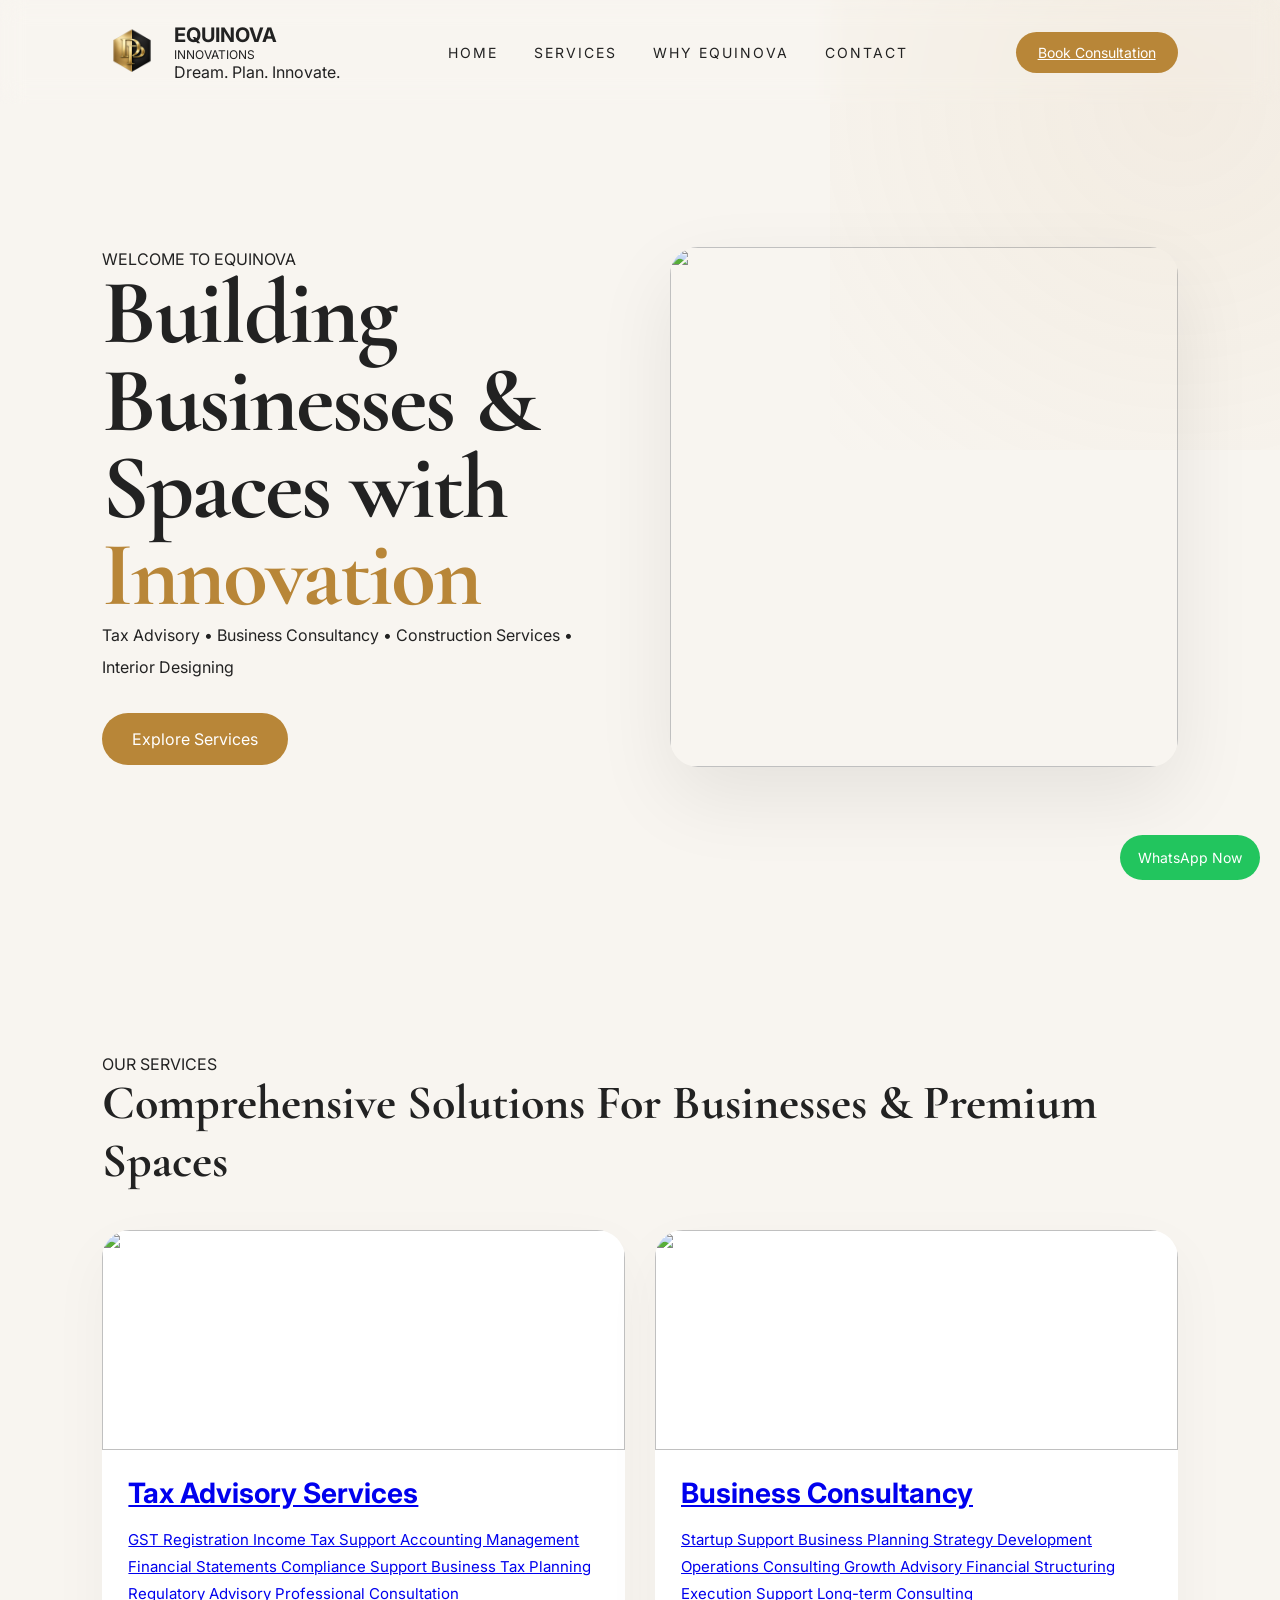
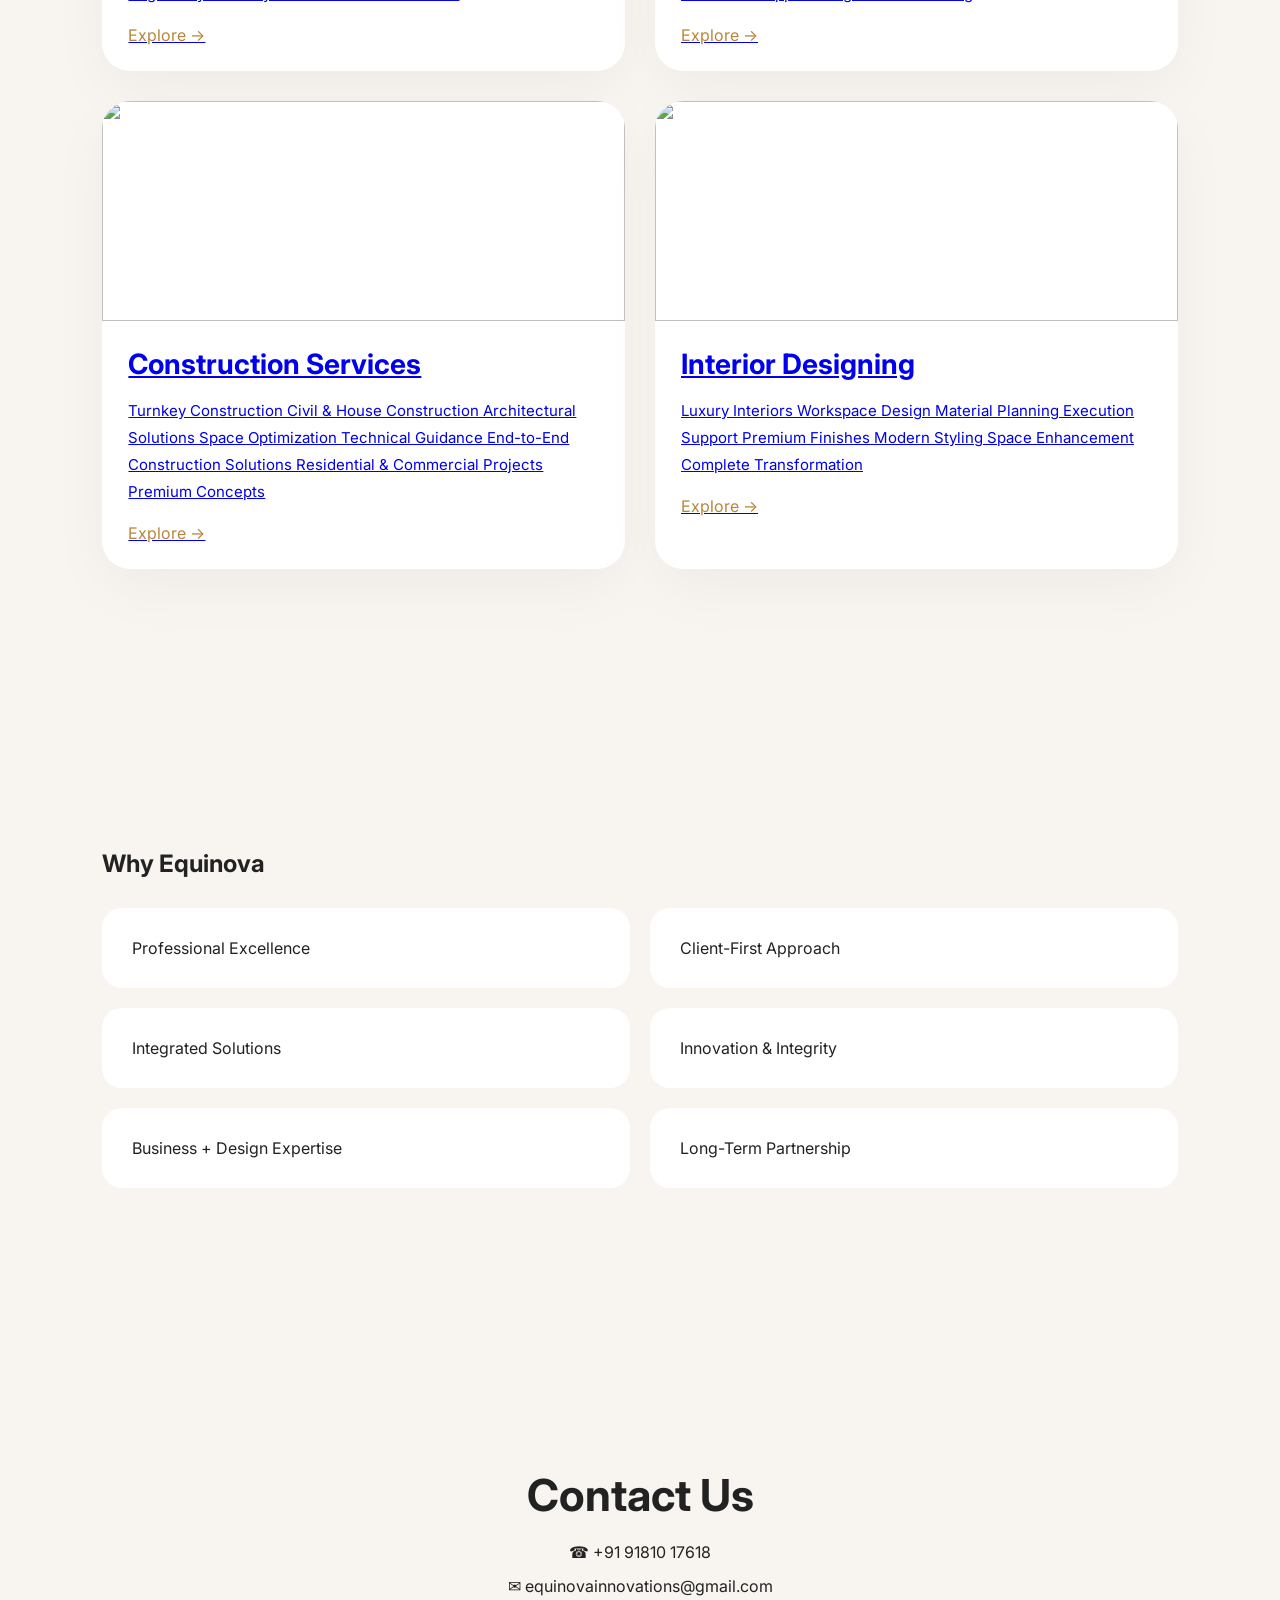
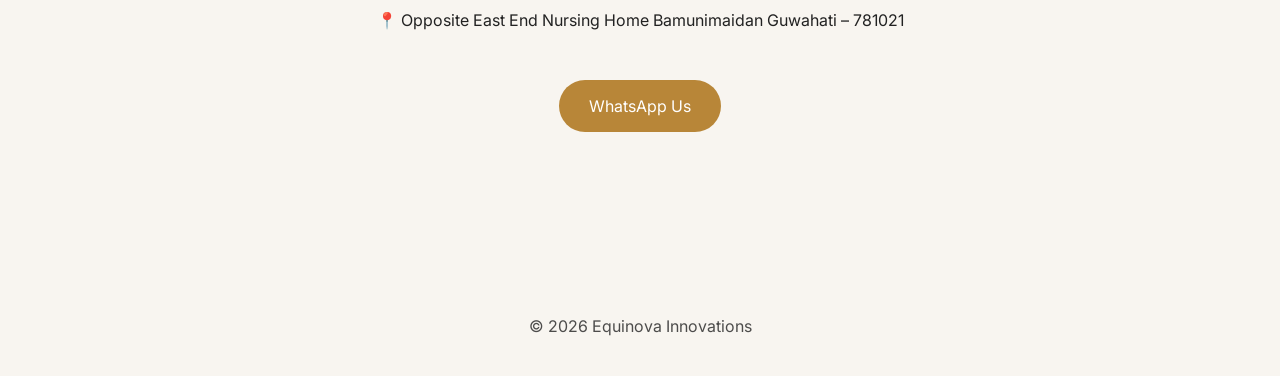
==== commit 67a99584: "Add tagline to the header section Replaced 'INNOVATIONS' with a tagline 'Dream. Plan. Innovate.'" ====
--- a/index.html
+++ b/index.html
@@ -41,21 +41,20 @@
 <div>
 
 <h2>
-
 EQUINOVA
-
 </h2>
 
 <p>
-
 INNOVATIONS
-
-</p>
-
-</div>
-
-</div>
-
+</p>
+
+<span class="tagline">
+Dream. Plan. Innovate.
+</span>
+
+</div>
+
+</div>
 
 
 <nav class="premium-nav">
@@ -296,7 +295,7 @@
 
 
 <a
-href="services/architecture.html"
+href="services/construction.html"
 class="card">
 
 <img
